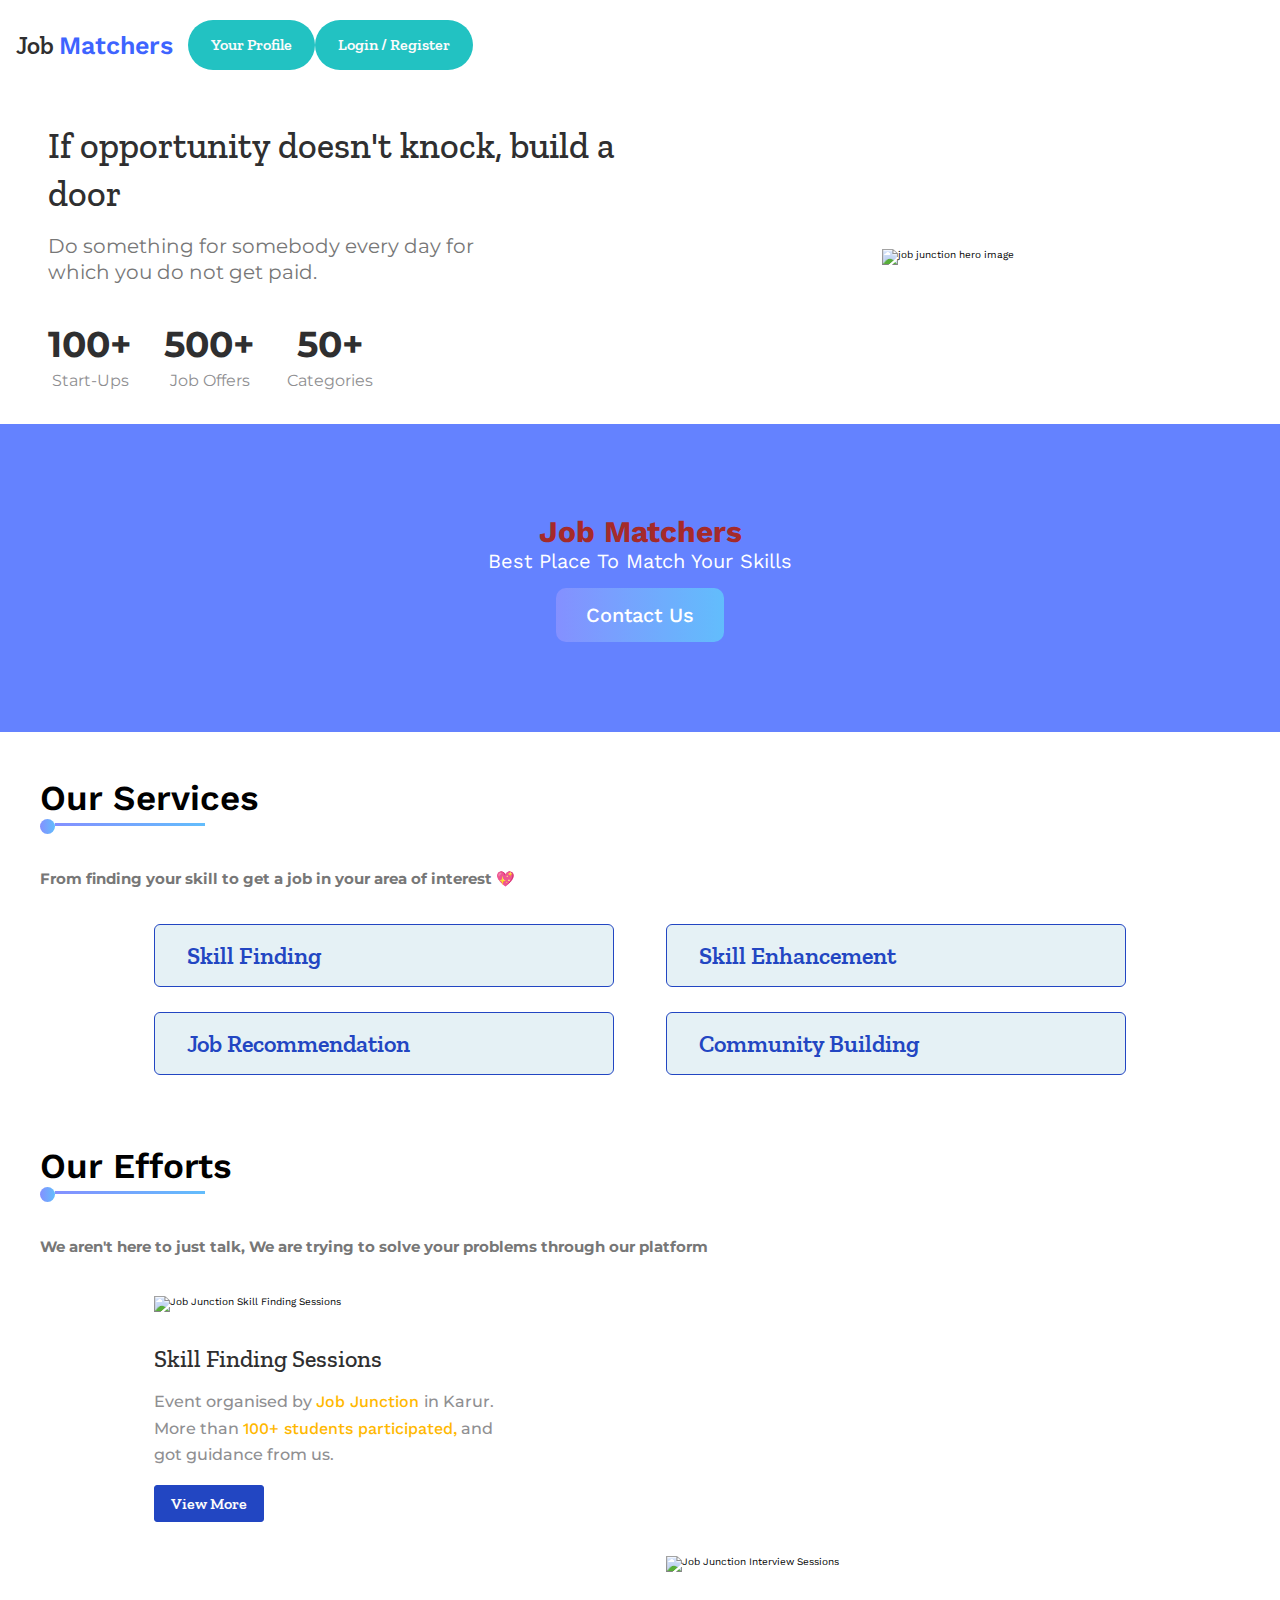
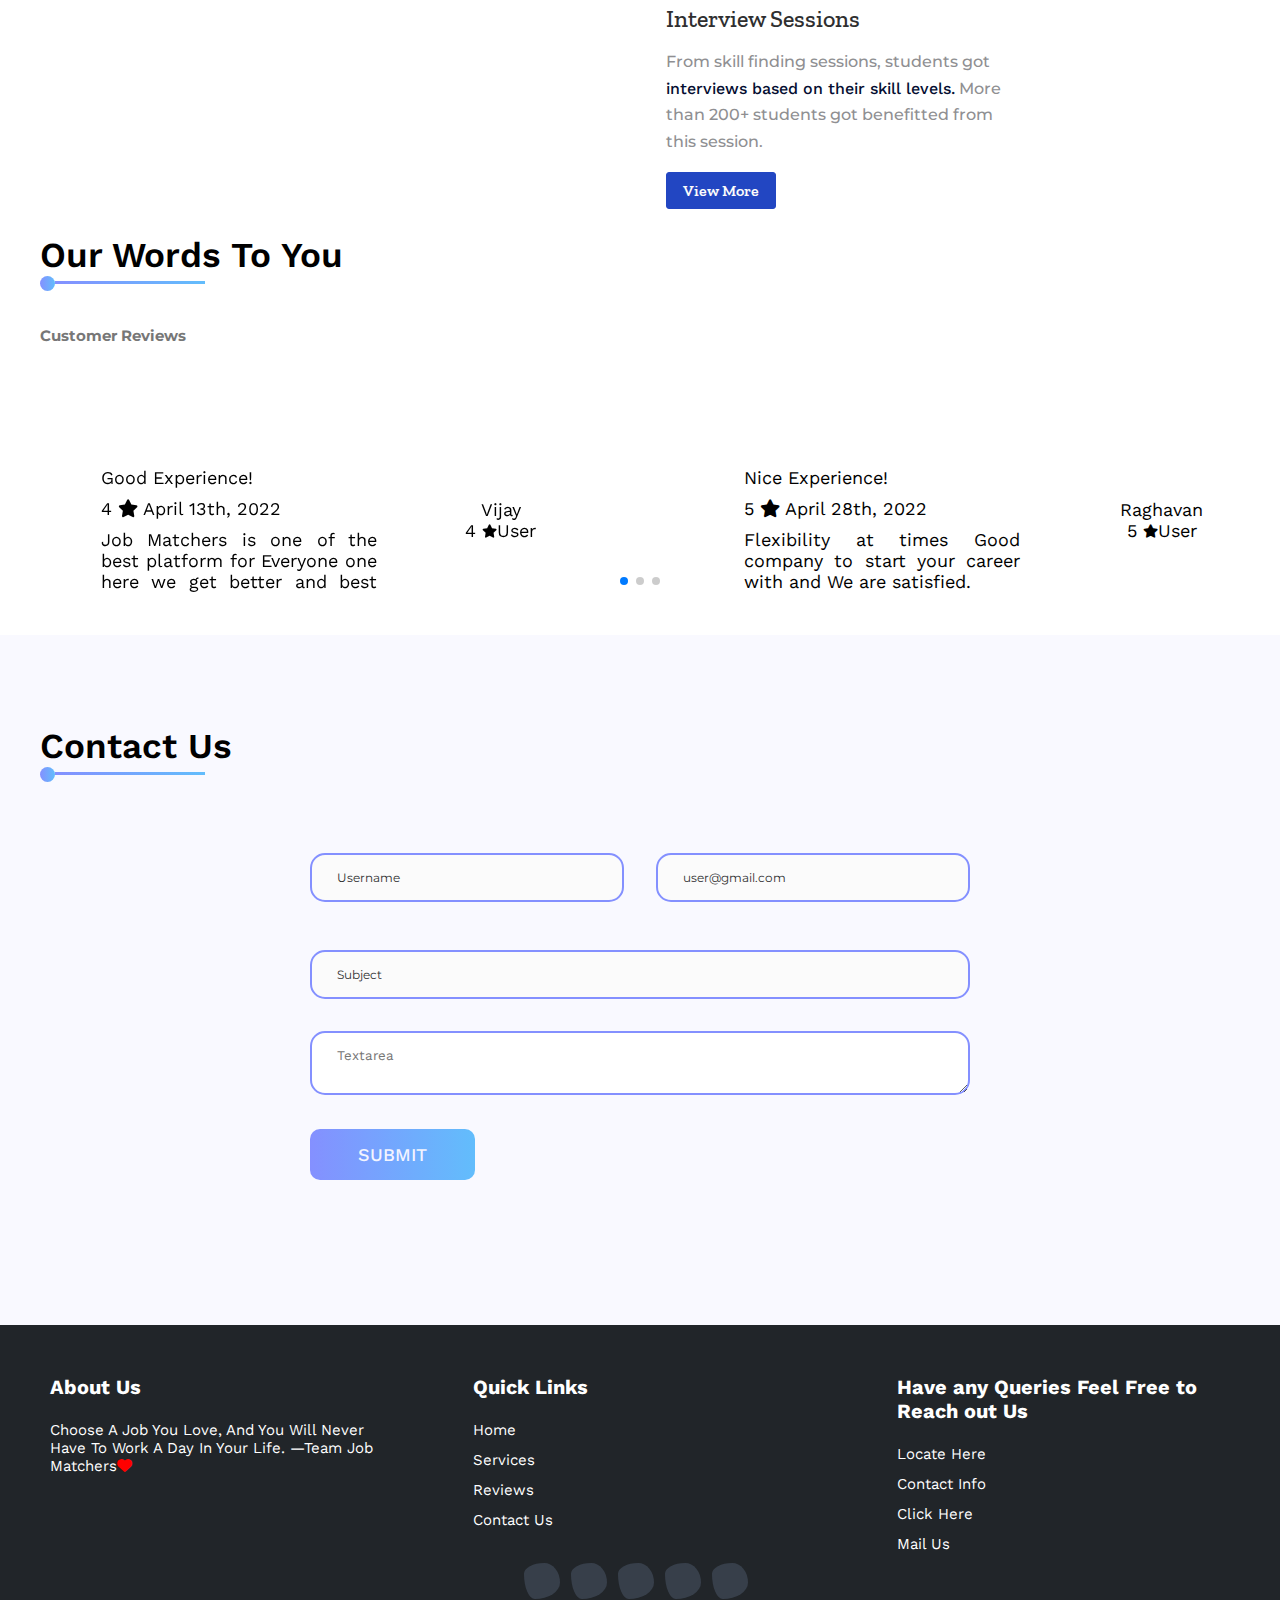
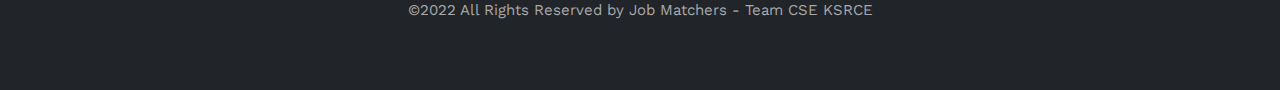
==== index.html @ 03aa7228 "Add files via upload" ====
<!DOCTYPE html>
<html lang="en">

<head>
    <meta charset="UTF-8">
    <meta http-equiv="X-UA-Compatible" content="IE=edge">
    <meta name="viewport" content="width=device-width, initial-scale=1.0">
    <title>Job Matchers</title>
    <link rel="icon" type="image/gif/png" href="images/job_junction-logo-head.png">

    <meta charset="UTF-8">
    <meta http-equiv="X-UA-Compatible" content="IE=edge">
    <meta name="viewport" content="width=device-width, initial-scale=1.0">
    <meta name="description" content="Job Finder Application - Job Matchers">
    <meta name="author" content="KIRAN, JAYASURIYA, JAGADEESHWARAN, DIVIYA DHARSHINI">
    <link rel="stylesheet" href="https://cdnjs.cloudflare.com/ajax/libs/font-awesome/6.2.0/css/all.min.css" />

    <link rel="stylesheet" href="https://cdn.jsdelivr.net/npm/swiper/swiper-bundle.min.css" />

    <link rel="stylesheet" href="indexstyles.css">
    <script src="index.js" defer></script>


    <script>
        window.watsonAssistantChatOptions = {
            integrationID: "c9539449-0fd4-4aca-8b8b-3a6c109a71fa", // The ID of this integration.
            region: "jp-tok", // The region your integration is hosted in.
            serviceInstanceID: "39284af4-f9b4-4159-be01-8ca534e21855", // The ID of your service instance.
            onLoad: function (instance) { instance.render(); }
        };
        setTimeout(function () {
            const t = document.createElement('script');
            t.src = "https://web-chat.global.assistant.watson.appdomain.cloud/versions/" + (window.watsonAssistantChatOptions.clientVersion || 'latest') + "/WatsonAssistantChatEntry.js";
            document.head.appendChild(t);
        });
    </script>


</head>

<body id="body">


    <div class="menu_icon" id="menu">
        <div class="first_div"></div>
        <div class="second_div"></div>
        <div class="third_div"></div>
    </div>

    <header>
        <!-- <div  class="brand_box">
            <img src="../static/images/job_junction-main.png" alt="Job Junction Logo" />
        </div> -->
        <nav>
            <ul class="nav_links" id="nav_links">
                <li class="nav_link" id="mainLogo"><a href="jobs.html">Job <span id="logo"> Matchers
                        </span></a></li>
                <div class="registrationDiv">
                    <li class="nav_link special_link" id="special_link"><a href="profile.html"
                            id="contact_link">Your Profile</a></li>
                    <li class="nav_link special_link" id="special_link"><a href="register.html"
                            id="contact_link">Login / Register</a></li>

                </div>
            </ul>
        </nav>
    </header>


    <div class="hero">
        <div class="_hero hero_left">
            <div>
                <p class="hero_left-heading">If opportunity doesn't knock, build a door</p>
                <p class="hero_left-content">Do something for somebody every day for which you do not get paid.</p>
                <div class="hero_left-statistics">
                    <div class="hero_left-stat">
                        <p class="hero_left-statnum">100+</p>
                        <p class="hero_left-statlabel">Start-Ups</p>
                    </div>
                    <div class="hero_left-stat">
                        <p class="hero_left-statnum">500+</p>
                        <p class="hero_left-statlabel">Job Offers</p>
                    </div>
                    <div class="hero_left-stat">
                        <p class="hero_left-statnum">50+</p>
                        <p class="hero_left-statlabel">Categories</p>
                    </div>
                </div>
            </div>
        </div>
        <div class="_hero hero_right">
            <img src="../static/images/Main_Image.webp" alt="job junction hero image">
        </div>
    </div>

    <!-- Parallex Effect -->
    <section class="section parallex">
        <div class="overlay-parallex"></div>
        <div class="container">
            <h3><span>Job Matchers</span></h3>
            <p>Best Place to Match your Skills</p>
            <button class="btn"><a href="#contactBox">Contact Us</a></button>
        </div>
    </section>

    <div class="ourservices" id="services">
        <div class="header">
            <div class="container">
                <h3 class="common-heading">Our Services</h3>
                <p class="description">From finding your skill to get a job in your area of interest 💖</p>

            </div>
        </div>
        <div class="body">
            <div class="content">
                <div class="content_service">
                    <p>Skill Finding</p>
                </div>

                <div class="content_service">
                    <p>Skill Enhancement</p>
                </div>

                <div class="content_service">
                    <p>Job Recommendation</p>
                </div>

                <div class="content_service">
                    <p>Community Building</p>
                </div>
            </div>
        </div>
    </div>


    <div class="ourworks">
        <div class="header">
            <div class="container">
                <h3 class="common-heading">Our Efforts</h3>
                <p class="description">We aren't here to just talk, We are trying to solve your problems through our
                    platform</p>
            </div>
        </div>

        <div class="body">
            <div class="content">
                <div class="content_project">
                    <img src="../static/images/job.jpg"
                        alt="Job Junction Skill Finding Sessions">
                    <h5>Skill Finding Sessions</h5>
                    <p>Event organised by <span style="color: #FFB800;">Job Junction </span> in Karur. More than <span
                            style="color: #FFB800;"> 100+ students participated,</span> and got guidance from us.</p>
                    <button>View More</button>
                </div>
                <div class="content_project">
                    <img src="../static/images/job1.jpg"
                        alt="Job Junction Interview Sessions">
                    <h5>Interview Sessions</h5>
                    <p>From skill finding sessions, students got <span style="color: #040d31;">interviews based on their
                            skill levels.</span> More than 200+ students got benefitted from this session.</p>
                    <button>View More</button>
                </div>
            </div>
        </div>
    </div>

    <div class="header">
        <div class="container">
            <h3 class="common-heading">Our Words to you</h3>
            <p class="description">Customer Reviews</p>
        </div>
    </div>
<!-- Swiper -->

<div class="swiper mySwiper Swipercontainer" id="reviews">
    <div class="swiper-wrapper">
      <div class="swiper-slide">
        <div class="userReview">
          <p class="review"> Good Experience! </p>
          <p class="reviewStar"> 4 <i class="fa-solid fa-star"></i> April 13th, 2022 </p>
          <p>Job Matchers is one of the best platform for
            Everyone one here we get better and best opportunity.</p>
        </div>
        <div class="user-info aboutGrid aboutGrid-two-columns">
          <div class="user-profile">
           
          </div>
          <div class="aboutUser">
            <p>Vijay</p>
            <div class="ratings"> <span class="rating">4 <i class="fa-solid fa-star fa-xs"></i>User</span>
            </div>
          </div>
        </div>
      </div>
      <div class="swiper-slide">
        <div class="userReview">
          <p class="review"> Nice Experience! </p>
          <p class="reviewStar"> 5 <i class="fa-solid fa-star"></i> April 28th, 2022 </p>
          <p> Flexibility at times
            Good company to start your career with and We are satisfied.
          </p>
        </div>
        <div class="user-info aboutGrid aboutGrid-two-columns">
          <div class="user-profile">
            
          </div>
          <div class="aboutUser">
            <p>Raghavan</p>
            <div class="ratings"> <span class="rating">5 <i class="fa-solid fa-star fa-xs"></i>User</span>
            </div>
          </div>
        </div>
      </div>
      <div class="swiper-slide">
        <div class="userReview">
          <p class="review"> Excellent ! </p>
          <p class="reviewStar"> 5 <i class="fa-solid fa-star"></i> June 10th, 2022 </p>
          <p>I obedient of your concoding establishment of our encouraging
            possibilities of our kinds information.</p>
        </div>
        <div class="user-info aboutGrid aboutGrid-two-columns">
          <div class="user-profile">
           
          </div>
          <div class="aboutUser">
            <p>Rohini</p>
            <div class="ratings"> <span class="rating">5 <i class="fa-solid fa-star fa-xs"></i>User</span>
            </div>
          </div>
        </div>
      </div>
      <div class="swiper-slide">
        <div class="userReview">
          <p class="review"> Good Experience! </p>
          <p class="reviewStar"> 3 <i class="fa-solid fa-star"></i> June 22th, 2022 </p>
          <p> It ensures a proper work life balance and provides a really good employee friendly based on your skill</p>
        </div>
        <div class="user-info aboutGrid aboutGrid-two-columns">
          <div class="user-profile">
           
          </div>
          <div class="aboutUser">
            <p>Vijay Kumar</p>
            <div class="ratings"> <span class="rating">3 <i class="fa-solid fa-star fa-xs"></i>User</span>
            </div>
          </div>
        </div>
      </div>
    </div>
    <div class="swiper-pagination"></div>
  </div>


    <!-- CONTACT US SECTION -->

    <section class="section contact-section" id="contactBox">
        <div class="container">
            <h3 class="common-heading">Contact Us</h3>
        </div>

        <form action="https://formspree.io/f/xeqnpnke" method="POST">
            <div class="grid grid-two-column">
                <div class="username">
                    <label for="username"></label>
                    <input type="text" name="username" placeholder="Username" autocomplete="off" required>
                </div>
                <div class="username">
                    <label for="email"></label>
                    <input type="email" name="email" placeholder="user@gmail.com" autocomplete="off" required>
                </div>
            </div>

            <div class="">
                <label for="subject"></label>
                <input type="text" name="subject" placeholder="Subject" required>
            </div>

            <div class="">
                <label for="textarea"></label>
                <textarea type="textarea" cols="30" row="10" placeholder="Textarea" required name="message"></textarea>
            </div>

            <button class="btn" type="submit">Submit</button>
        </form>
    </section>


    <!-- FOOTER SECTION -->

    <footer class="footerData">
        <div class=" grid grid-four-column">
            <div class="about">
                <h3>About Us</h3>
                <p>Choose a job you love, and you will never have to work a day in your life. —Team Job Matchers<span><i
                            class="fa fa-heart" style="font-size:1.5rem;color:red"></i> </span>
                </p>
            </div>
            <div class="footer-links">
                <h3>Quick Links</h3>
                <ul>
                    <li>
                        <span>
                            <ion-icon name="arrow-forward-outline"></ion-icon>
                        </span>
                        <a href="index.html">Home</a>
                    </li>
                    <li>
                        <span>
                            <ion-icon name="arrow-forward-outline"></ion-icon>
                        </span>
                        <a href="#services">Services</a>
                    </li>
                    <li>
                        <span>
                            <ion-icon name="arrow-forward-outline"></ion-icon>
                        </span>
                        <a href="#reviews">Reviews</a>
                    </li>

                    <li>
                        <span>
                            <ion-icon name="arrow-forward-outline"></ion-icon>
                        </span>
                        <a href="#contactBox">Contact Us</a>
                    </li>

                </ul>
            </div>

            <div class="footer-help">
                <h3>Have any Queries Feel Free to Reach out Us</h3>
                <ul>
                    <li>
                        <span>
                            <ion-icon name="location-outline"></ion-icon>
                        </span>
                        <a href="#">Locate Here</a>
                    </li>
                    <li>
                        <span>
                            <ion-icon name="location-outline"></ion-icon>
                        </span>
                        <a href="contact.html" target="_blank">Contact Info</a>
                    </li>
                    <li>
                        <span>
                            <ion-icon name="call-outline"></ion-icon>
                        </span>
                        <a href="tel:+919486337716">Click Here</a>
                    </li>
                    <li>
                        <span>
                            <ion-icon name="mail-outline"></ion-icon>
                        </span>
                        <a href="mailto:cecskiran23@gmail.com">Mail Us</a>
                    </li>
                </ul>
            </div>
        </div>

        <section class="container">
            <div class="f-social-links">
                <a href="https://www.instagram.com/im_real_fcg/" target="_blank">
                    <span>
                        <ion-icon name="logo-instagram" class="icon"></ion-icon>
                    </span>
                </a>
                <a href="https://www.facebook.com/people/Kiran-Patil/100013552217592/" target="_blank">
                    <span>
                        <ion-icon name="logo-facebook" class="icon"></ion-icon>
                    </span>
                </a>
                <a href="https://wa.me/919486337716">
                    <span>
                        <ion-icon name="logo-whatsapp" class="icon"></ion-icon>
                    </span>
                </a>
                <a href="https://github.com/KIRAN2023?tab=repositories" target="_blank">
                    <span>
                        <ion-icon name="logo-github" class="icon"></ion-icon>
                    </span>
                </a>
                <a href="https://www.linkedin.com/in/kiran-n-0a903b224" target="_blank">
                    <span>
                        <ion-icon name="logo-linkedin" class="icon"></ion-icon>
                    </span>
                </a>
                <p style="color:darkgray" id="copyright">&copy;2022 All Rights Reserved by Job Matchers - Team CSE KSRCE
                </p><br>

            </div>
        </section>
    </footer>


    <!-- Script Section -->

    <script type="module" src="https://unpkg.com/ionicons@5.5.2/dist/ionicons/ionicons.esm.js"></script>
    <script nomodule src="https://unpkg.com/ionicons@5.5.2/dist/ionicons/ionicons.js"></script>
    
  <!-- Swiper JS -->
  <script src="https://cdn.jsdelivr.net/npm/swiper/swiper-bundle.min.js"></script>


  <script>
    var swiper = new Swiper(".mySwiper", {
      slidesPerView: 2,
      spaceBetween: 30,
      autoplay: {
        delay: 2500,
      },
      pagination: {
        el: ".swiper-pagination",
        clickable: true,
      },
    });

  </script>
</body>
---- indexstyles.css ----
@import url('https://fonts.googleapis.com/css2?family=Zilla+Slab:ital,wght@0,300;0,400;0,500;0,600;0,700;1,300;1,400;1,500;1,600;1,700&display=swap');
@import url('https://fonts.googleapis.com/css2?family=Montserrat:ital,wght@0,400;0,500;0,600;0,700;0,800;0,900;1,400;1,500;1,600;1,700;1,800;1,900&display=swap');

@import url("https://fonts.googleapis.com/css2?family=Poppins:wght@500;600;700;800&family=Work+Sans:wght@400;500&display=swap");

* {
    margin: 0;
    padding: 0;
    box-sizing: border-box;
    font-family: "Work Sans", sans-serif;
    scroll-behavior: smooth;
    max-width: 100%;
}

body {
    overflow-x: hidden;
    font-family: 'Zilla Slab', serif;
    list-style-type: none;
}

.userTitleData{
    display: none;
}

:root {
    --heading: rgb(0 10 45);
    --para: #777;
    --para-tint: #e4e4e4;
    --white: #fff;
    --black: #212529;
    --helper: #8490ff;
    --overlay: #3e64ff;
    --helper-tint: #f3f4ff;
    --bg: rgb(249 249 255);
    --icons-bg: rgba(144, 172, 209, 0.2);
    --gradient: linear-gradient(0deg, rgb(132 144 255) 0%, rgb(98 189 252) 100%);
    --gradientSupport: -webkit-linear-gradient(0deg,
            rgb(132 144 255) 0%,
            rgb(98 189 252) 100%);
    --shadow: 0px 0px 20px 0px rgb(132 144 255 / 20%);
    --shadowSupport: 0px 20px 20px 0px rgb(132 144 255 / 30%);
}

html {
    font-size: 62.5%;
}


.modal {
    text-align: center;
}

.modal_bottom {

    padding: 24px;
    display: inline-block;
    border-radius: 5px;
}

.modal_bottom p {
    font-family: 'Zilla Slab';
    font-style: normal;
    font-weight: 400;
    font-size: 20px;
    line-height: 38px;
    display: flex;
    align-items: center;
    color: #F8F8F8;
}

.modal_send {
    background: #FBFBFB;
    border-radius: 3px;
    margin-top: 12px;
    border: none;
    padding: 16px 8px;
    outline: none;
    margin-right: 16px;
    font-family: 'Montserrat';
    font-style: normal;
    font-weight: 700;
    font-size: 12px;
    line-height: 128.69%;
    text-align: center;
    color: #2246C2;
}



/*Top - Header*/
header {
    width: 100%;
    padding: 20px 16px;
    display: flex;
    justify-content: space-between;
    align-items: center;
}

/*HeaderContainer*/
.brand_box {
    display: flex;
    font-size: 20px;
    width: 30%;
}

/*Header-brandbox-Logo*/
.brand_box img {
    width: 55%;
}

#logo {
    color: var(--overlay);
    font-size: 2.5rem;
}

#mainLogo a {
    font-size: 2.5rem;

}

/*header-navbar-container*/
nav ul {
    list-style: none;
}

.nav_links {
    display: flex;
    align-items: center;
}

.nav_link a {
    color: var(--helper);
}

/*header-navbar-link-anchor*/
.nav_links .nav_link a {
    margin-right: 15px;
    text-decoration: none;
    font-family: 'Zilla Slab';
    font-style: normal;
    font-weight: 600;
    font-size: 16px;
    line-height: 34px;
    color: #2F2F30;
}


/*header-navbar-link-container*/
.nav_links .special_link {
    background: #22c2c2;
    border-radius: 32px;
    padding: 8px;
    text-align: center;
}

.registrationDiv {
    display: flex;
    justify-content: center;
    place-items: center;
}

/*header-navbar-link-anchor-SPECIAL*/
.nav_links .special_link a {
    color: #FBFBFB;
    margin-left: 15px;
}

/*hamburger icon container*/
.menu_icon {
    display: none;
    position: absolute;
    cursor: pointer;
    top: 5%;
    right: 26px;
    z-index: 20;
}

/*hamburger-container-divs*/
.menu_icon div {
    display: block;
    width: 26px;
    height: 4px;
    margin-bottom: 4px;
    background-color: #9d9bbe;
    border-radius: 10px;
}

/*topsection container*/
.hero {
    display: flex;
    flex-direction: row;
    align-items: center;
    padding: 32px;
    position: relative;
}

/*topsection container - divs*/
._hero {
    width: 50%;
}

/*topsection container - left heading*/
.hero_left-heading {
    font-family: 'Zilla Slab';
    font-weight: 500;
    font-size: 36px;
    line-height: 48px;
    color: #2F2F30;
}

/*topsection container - right image*/
.hero_right img {
    width: 80%;
    height: 80%;
}

/*topsection highlight(color change)*/
.special_primary {
    font-family: 'Zilla Slab';
    font-style: normal;
    font-weight: 600;
    font-size: 40px;
    color: #2246C2;
}

/*topsection highlight(font style change)*/
.special_secondary {
    font-family: 'Zilla Slab';
    font-style: italic;
    font-weight: 400;
    font-size: 36px;
    color: #2F2F30;
}

/*topsection left container*/
.hero_left {
    margin-left: 16px;
}

/*top section left - content*/
.hero_left-content {
    margin-top: 16px;
    width: 75%;
    font-family: 'Montserrat';
    font-style: normal;
    font-weight: 400;
    font-size: 20px;
    line-height: 128.69%;
    color: var(--para);
}

/*top section left - statistics container*/
.hero_left-statistics {
    margin-top: 32px;
    display: flex;
}

/*top section left - statistic container*/
.hero_left-stat {
    margin-right: 32px;
    text-align: center;
}

/*top section left - statistic number*/
.hero_left-statnum {
    font-family: 'Montserrat';
    font-style: normal;
    font-weight: 700;
    font-size: 36px;
    line-height: 54px;
    color: #2F2F30;
}

/*top section left - statistic label*/
.hero_left-statlabel {
    font-family: 'Montserrat';
    font-weight: 400;
    font-size: 16px;
    line-height: 128.69%;
    text-align: center;
    color: #8F8F92;
}

/*top section-right container*/
.hero_right {
    text-align: center;
}

/*lead-form container*/
.header_bottom {
    background-color: #2246C2;
    padding: 24px;
    padding-left: 48px;
}

/*lead-form container content*/
.header_bottom p {
    font-family: 'Zilla Slab';
    font-style: normal;
    font-weight: 400;
    font-size: 20px;
    line-height: 38px;
    display: flex;
    align-items: center;
    color: #F8F8F8;
}

/*form tag*/
form {
    padding-bottom: 12px;
}

/*input tag*/
input {
    margin-top: 16px;
    width: 30%;
    background: #FBFBFB;
    border: none;
    border-radius: 3px;
    padding: 16px;
    outline: none;
    margin-right: 16px;
}

/*target button*/
.button_send {
    width: 12%;
    margin-top: 16px;
    background: #FBFBFB;
    border-radius: 3px;
    border: none;
    padding: 16px 8px;
    outline: none;
    margin-right: 16px;
    font-family: 'Montserrat';
    font-style: normal;
    font-weight: 700;
    font-size: 12px;
    line-height: 128.69%;
    text-align: center;
    color: #2246C2;
}

/*input placeholder*/
input::placeholder {
    font-family: 'Montserrat';
    font-style: normal;
    font-weight: 400;
    font-size: 12px;
    text-align: left;
    color: #2F2F30;
}

/*target button icon*/
.icon {
    margin-right: 8px;
}

/*section containers*/
.ourservices,
.ourworks {
    margin-top: 44px;
}

/*section containers - head*/
.ourservices .header .head,
.ourworks .header .head,
.happycustomers .header .head,
.ourtechnologies .header .head,
.footer .header .head {
    font-family: 'Zilla Slab';
    font-style: normal;
    font-weight: 500;
    font-size: 28px;
    line-height: 58px;
    color: #2F2F30;
    text-align: center;
}

/*section containers - description*/
 .description {
    font-family: 'Montserrat';
    font-weight: 700;
    font-size: 1.5rem;
    color: var(--para);
}

/*our services - body container*/
.ourservices .body {
    display: flex;
    justify-content: center;
    margin-top: 36px;
}

/*our sevices - body - content container*/
.ourservices .body .content {
    display: flex;
    flex-wrap: wrap;
    width: 80%;
}

/*our sevices - body - content*/
.content_service {
    display: flex;
    align-items: center;
    background: #E5F1F5;
    border: 1px solid #2246C2;
    border-radius: 6px;
    padding: 16px 32px;
    width: 45%;
    margin-right: 2.5%;
    margin-left: 2.5%;
    margin-bottom: 2.5%;
}


/* Parallex Effect  */
.parallex {
    margin-bottom: 4.5rem;
    position: relative;
    text-align: center;
    color: var(--white);
    z-index: 1;
    font-size: 2rem;
}

.parallex .container span {
    color:brown;
    font-size: 3rem;
    font-weight: 700;
}

.parallex .container p,
.parallex .container a {
    font-size: 2rem;
    color: var(--white);
    text-transform: capitalize;
}

.parallex .container button {
    margin-top: 1.5rem;
}

.overlay-parallex {
    position: absolute;
    width: 100%;
    height: 100%;
    top: 0;
    left: 0;
    background: var(--overlay);
    opacity: 0.8;
    z-index: -1;
}


/*our sevices - body - content - text*/
.content_service p {
    font-family: 'Zilla Slab';
    font-style: normal;
    font-weight: 600;
    font-size: 24px;
    color: #2246C2;
}

/*our works section container*/
.ourworks {
    background: #FFFFFF;
}

/*our works - header - head container*/
.ourworks .header .head {
    padding-top: 42px;
}

/*our works - body - content container*/
.ourworks .body .content {
    display: flex;
    flex-wrap: wrap;
    width: 80%;
}

/*our works - body - content container - content*/
.ourworks .body .content_project {
    display: flex;
    flex-direction: column;
    align-items: flex-start;
    width: 35%;
    margin-left: 15%;
    margin-bottom: 2.5%;
    margin-top: 40px;
    position: relative;
    z-index: 2;
}

/*our works - body - content container - content - img*/
.ourworks .body .content_project img {
    width: 100%;
}

/*our works - body - content container - content - title*/
.ourworks .body .content_project h5 {
    font-family: 'Zilla Slab';
    font-style: normal;
    font-weight: 500;
    font-size: 24px;
    color: #2F2F30;
    margin-top: 32px;
}

/*our works - body - content container - content - text*/
.ourworks .body .content_project p {
    font-family: 'Montserrat';
    font-style: normal;
    font-weight: 500;
    font-size: 16px;
    line-height: 167.19%;
    color: #8F8F92;
    margin-top: 16px;
}


/* ---------------------SWIPER SECTION------------------ */

.swiper {
    width: 100%;
    height: 100%;
    margin-bottom: 4rem;
  }

  .swiper-slide {
    text-align: center;
    font-size: 18px;
    background: #fff;

    /* Center slide text vertically */
    display: -webkit-box;
    display: -ms-flexbox;
    display: -webkit-flex;
    display: flex;
    -webkit-box-pack: center;
    -ms-flex-pack: center;
    -webkit-justify-content: center;
    justify-content: center;
    -webkit-box-align: center;
    -ms-flex-align: center;
    -webkit-align-items: center;
    align-items: center;
  }

  .swiper-slide img {
    display: block;
    width: 100%;
    height: 100%;
    object-fit: cover;
  }

/* USER DATA SECTION */

.aboutGrid {
    display: grid;
    gap: 0.5rem;
    flex-direction: row;

}

.aboutGrid-two-columns {
    grid-template-columns: repeat(2, 1fr);
}

.Swipercontainer {
    padding-top: 10rem;
}

.swiper h2 {
    margin: 1.5rem 3rem 2rem 3rem;
}

.userReview {
    padding: 1.2rem;
    background: var(--white);
    box-shadow: var(--box-shadow);
    border: 2px solid var(--grey);
    width: 30rem;
    height: 15rem;
    position: relative;
}

.userReview .review {
    text-align: left;
    margin: 1rem 0;
}

.userReview p {
    text-align: justify;
    margin-bottom: 1rem;
}

.userReview .reviewStar {
    text-align: left;
    margin: 1rem 0;
}

.user-profile img {
    width: 100px;
    height: 100px;
}

.aboutUser {
    margin: auto;
}

/*our works - body - content container - content - view more button*/
.ourworks .body .content_project button {
    background: #2246C2;
    border: 1px solid #2246C2;
    border-radius: 3px;
    padding: 8px 16px;
    font-family: 'Zilla Slab';
    font-style: normal;
    font-weight: 600;
    font-size: 16px;
    color: #FBFBFB;
    text-align: center;
    margin-top: 16px;
}

/*our works - body - content container - top space*/
.ourworks .body .content_project:nth-child(even) {
    margin-top: 300px;
}

/*our works - bottom container*/
.ourworks .bottom {
    background-color: #2246C2;
    text-align: center;
    padding: 32px;
    margin-top: 52px;
    position: relative;
}

/*our works - bottom - title*/
.ourworks .bottom p {
    font-family: 'Zilla Slab';
    font-style: normal;
    font-weight: 500;
    font-size: 24px;
    line-height: 32px;
    color: #F8F8F8;
    margin-bottom: 16px;
}

/*our works - bottom - link*/
.ourworks .bottom a {
    text-decoration: none;
    font-family: 'Montserrat';
    font-style: normal;
    font-weight: 500;
    font-size: 16px;
    line-height: 167.19%;
    color: #FBFBFB;
    text-align: center;
}

/*our works - bottom - link icon*/
.ourworks .bottom a span {
    font-family: 'Montserrat';
    font-style: normal;
    font-weight: 700;
    font-size: 16px;
    text-align: center;
    color: #FBFBFB;
    display: inline-block;
    margin-left: 16px;
}

/*our works - bottom - image*/
.decimg {
    position: absolute;
    width: 4%;
}

/*our works - bottom - image UIUX*/
.decimg1 {
    top: 23%;
    left: 16%;
}

/*our works - bottom - image APP DEVELOPMENT*/
.decimg2 {
    bottom: 7%;
    left: 5%;
}

/*our works - bottom - image END-TO-END SOLUTIONS*/
.decimg3 {
    top: 21%;
    right: 10%;
}

/*our works - bottom - image WEB DEVELOPMENT*/
.decimg4 {
    right: 25%;
    bottom: 5%;
}

/*feedback section container*/
.happycustomers {
    margin-top: 42px;
    padding-bottom: 42px;
}

/*feedback section - body container*/
.happycustomers .body {
    display: flex;
    justify-content: center;
}

/*feedback section - body - content container*/
.happycustomers .body .content {
    display: flex;
    width: 80%;
    align-items: center;
}

/*feedback section - body - content - feedback container*/
.happycustomers .body .content .content_feedbacks {
    position: relative;
}

/*feedback section - body - content - feedback container - feedback - text*/
.happycustomers .body .content .content_feedbacks .feedback p {
    font-family: 'Montserrat';
    font-style: normal;
    font-weight: 600;
    font-size: 16px;
    line-height: 167.2%;
    color: #8F8F92;
    margin-bottom: 16px;
}

/*feedback section - body - content - feedback container - feedback - feedback author*/
.happycustomers .body .content .content_feedbacks .feedback h4 {
    font-family: 'Zilla Slab';
    font-style: normal;
    font-weight: 600;
    font-size: 16px;
    line-height: 29px;
    color: #2246C2;
    margin-bottom: 24px;
}

/*feedback section - body - content - feedback container - feedback - quote svg*/
.quote {
    position: absolute;
    top: -13%;
    left: -6%;
    width: 10%;
}

/*footer container*/
.footer {
    margin-top: 52px;
}

/*footer - body - content container*/
.footer .body .content {
    background-color: #2246C2;
    width: 100%;
}

/*footer - body - content - form*/
.form_footer {
    width: 80%;
    margin: auto;
    padding-top: 32px;
}

/*footer - body - content - form - div*/
.form_footer div {
    display: flex;
    align-items: center;
    width: 80%;
    flex-wrap: wrap;
    justify-content: space-between;
    margin: auto;
}

/*footer - body - content - form - div - input*/
.form_footer div input {
    width: 46%;
    margin-right: 8px;
    margin-bottom: 16px;
}

/*footer - body - content - form - div - input - last child*/
.form_footer div input:last-child {
    width: 100%;
    margin-right: 16px;
}

/*footer bottom*/
.footer .bottom {
    background-color: #2246C2;
}

/*footer - bottom - line*/
.line {
    border: 1px solid rgb(251 251 251 / 14%);
    margin-bottom: 20px;
}

/*footer bottom - head*/
.footer .bottom .head {
    font-family: 'Zilla Slab';
    font-style: normal;
    font-weight: 600;
    font-size: 20px;
    color: #FBFBFB;
    text-align: center;
    margin-bottom: 20px;
}

/*footer bottom - contact info container*/
.footer .bottom .contact_info {
    display: flex;
    justify-content: center;
}

/*footer bottom - contact info - p*/
.footer .bottom .contact_info p {
    font-family: 'Montserrat';
    font-style: normal;
    font-weight: 400;
    font-size: 16px;
    line-height: 128.69%;
    color: #FBFBFB;
    margin-bottom: 40px;
    margin-right: 24px;
}

/*footer bottom - contact info - p - icons*/
.footer .bottom .contact_info p span {
    margin-right: 8px;
}

/*footer bottom - social info container*/
.social_info {
    margin-top: 36px;
    margin-bottom: 64px;
}

/*footer bottom - social info - anchor link*/
.social_info a {
    text-decoration: none;
    font-family: 'Montserrat';
    font-style: normal;
    font-weight: 700;
    font-size: 16px;
    line-height: 128.69%;
    text-align: center;
    letter-spacing: 0.09em;
    color: #FBFBFB;
}

/*footer bottom - footer container*/
.footer .footer_bottom {
    text-align: center;
    font-family: 'Montserrat';
    font-style: normal;
    font-weight: 400;
    font-size: 16px;
    line-height: 128.69%;
    color: rgba(243, 237, 237, 0.62);
    padding-bottom: 20px;
}


/*styles for hamburger icons close and open*/
/* Reusable code */

.form-control{
    height: 4.5rem;
}
.section {
    padding: 9rem 0;
    background: var(--bg);
}

footer h3{
    font-size: 2rem;
}

.container {
    max-width: 140rem;
    margin: 0 4rem;
}
.grid {
    display: grid;
    gap: 9rem;
}

.grid-two-column {
    grid-template-columns: repeat(2, 1fr);
}

.grid-four-column {
    grid-template-columns: repeat(3, 1fr);
}

.grid-three-columns{
    grid-template-columns: repeat(3,1fr);
}

/* job section */

.jobs{
    width: 100%;
    height: 10rem;
    font-size: 1.5rem;
    line-height: 2.5;
}

.company{
    border: 2px solid var(--overlay);
    padding: 2rem;
}

.jobgrid{
    display: grid;
    gap: 2rem;
}

.jobs span{
    width: max-content;
    background-color: var(--overlay);
    color: var(--white);
    padding: 0.4rem;
    border-radius: 5%;
}

li {
    list-style: none;
}

a{
    text-decoration: none;
}

.nav_responsive {
    display: flex;
    position: absolute;
    right: 0%;
    top: 12%;
    width: 100%;
    flex-direction: column;
    z-index: 50;
}

.navbac {
    background-color: #FFFFFF;
    padding: 32px;
}

.bacdrop {
    z-index: 50;
    width: 100vw;
    height: 100vh;
    position: absolute;
    background: rgb(234, 234, 240);
}


/* Footer section */
.btn {
    background: var(--gradientSupport);
    color: var(--helper-tint);
    border: none;
    padding: 1.5rem 3.0rem;
    border-radius: 10px;
    font-size: 1.8rem;
    font-weight: 500;
    text-transform: uppercase;
    cursor: pointer;
    /* -webkit-transition: all 0.3s ease;
    -moz-transition: all 0.3s ease;
    -o-transition: all 0.3s ease; */
}

.btn:hover,
.btn:active {
    box-shadow: var(--shadowSupport);
    transition: all 0.3s ease;
}

.common-heading {
    font-size: 3.5rem;
    font-weight: 600;
    text-transform: capitalize;
    margin-bottom: 5rem;
    position: relative;
}

.common-heading::before {
    content: "";
    position: absolute;
    width: 1.5rem;
    height: 1.5rem;
    background: var(--gradientSupport);
    top: 100%;
    border-radius: 50%;
}

.common-heading::after {
    content: "";
    position: absolute;
    min-width: 15rem;
    top: 110%;
    height: .3rem;
    background: var(--gradientSupport);
    left: 1.5rem;
}
/* Contact Us */
.contact-section form {
    max-width: 70rem;
    margin: 3.5rem auto;
    display: flex;
    flex-direction: column;
    gap: 3.2rem;
    padding:20px;
}

.contact-section .grid {
    gap: 3.2rem;
}

.contact-section input,
.contact-section textarea {
    padding: 1.5rem 2.5rem;
    border: 2px solid var(--helper);
    border-radius: 15px;
    width: 100%;
}

.contact-section button {
    width: 25%;
    text-align: center;
    display:grid;
    place-items:center;
}

/* FOOTER SECTION */

footer{
    background: var(--black);
    padding: 5rem;
    transition: all 0.4s linear;
}
footer #copyright {
font-size: 1.5rem;
}
footer h3{
    color: var(--white);
    margin-bottom: 2.2rem;
}
footer ul{
    display: flex;
    flex-direction: column;
    gap: 1.2rem;
}
.footer-links li,.footer-links a,
.footer-projects li,.footer-projects a,.about p,.footer-help li,.footer-help a{
   color: var(--white);
   font-size: 1.5rem;
   justify-content: center;
   align-items: center;
   text-transform: capitalize;
}

.f-social-links {
    margin: 1rem 0; 
    text-align: center;
}
.f-social-links .icon{
    width: 3rem;
    height: 3rem;
    position: relative;
    display: inline-block;
    color: var(--white);
    padding: 1.8rem;
    background: var(--icons-bg);
    border-radius: 56% 44% 70% 30% / 30% 54% 46% 70%;
    animation: wave 3s linear infinite;
}

footer a:hover,footer a:active{
    color: var(--helper);
    font-weight: 400;
}


@media only screen and (max-width: 1000px) {
    .hero_right img {
        width: 100%;
    }
}

@media only screen and (max-width: 1040px) {
    .content_service img {
        width: 12%;
    }

    .content_service p {
        font-size: 20px;
    }
}

@media only screen and (max-width: 1115px) {
    .controls {
        text-align: center;
        margin-bottom: 20px;
        margin-top: 24px;
    }

    .happycustomers .body .content {
        flex-direction: column;
    }

    .happycustomers .body .content .content_feedbacks .controls img {
        width: 4%;
        margin-right: 16px;
    }

    .quote {
        top: 4%;
        left: -3%;
        width: 4%;
    }

    .happycustomers .body .content .content_feedbacks .feedback {
        margin-top: 20px;
        ;
    }

}

@media only screen and (max-width: 916px) {
    .brand_box img {
        width: 75%;
    }

    .button_send {
        width: 24%;
    }
}

@media only screen and (max-width: 840px) {

    .content_service {
        width: 75%;
        justify-content: center;
    }

    .ourservices .body .content {
        flex-direction: column;
        align-items: center;
    }

    .ourworks .body .content {
        width: 90%;
    }
}

@media only screen and (max-width: 768px) {
    .hero {
        flex-direction: column;
    }

    .hero_left-heading {
        text-align: center;
    }

    .hero_left-content {
        text-align: center;
        width: 100%;
    }

    .hero_left-statistics {
        justify-content: center;
    }


    .hero_right img {
        width: 100%;
    }

    ._hero {
        width: 100%;
    }

    .header_bottom p {
        justify-content: center;
    }

    .hero_right img {
        margin-top: 32px;
    }

    .ourworks .body .content {
        flex-direction: column;
        width: 100%;
        align-items: center;
    }

    .ourworks .body .content_project {
        margin-left: 0;
        width: 62%;
    }

    .ourworks .body .content_project:nth-child(even) {
        margin-top: 40px;
    }

    .button_send {
        width: 16%;
    }
}

@media only screen and (max-width: 724px) {
    .form_footer div {
        flex-direction: column;
    }

    .form_footer div input:last-child {
        width: 80%;
    }

    .form_footer div input {
        width: 80%;
    }

    .button_send {
        width: 25%;
    }

    .menu_icon {
        display: block;
    }

    .nav_link {
        margin-bottom: 8px;
    }

    .nav_links {
        display: none;
    }

    .brand_box img {
        width: 90%;
    }

    #special_link {
        background-color: #F8F8F8;
    }

    .nav_links #special_link a {
        color: #2246c2;
    }
}

@media only screen and (max-width:570px) {
    .brand_box {
        width: 50%;
    }

    .brand_box img {
        width: 100%;
    }
}

@media only screen and (max-width: 500px) {
    .header_bottom form {
        text-align: center;
    }

    .header_bottom form input {
        width: 100%;
    }

    .ourservices .header .description,
    .ourworks .header .description,
    .happycustomers .header .description,
    .ourtechnologies .header .description,
    .footer .header .description {
        margin: 20px;
    }

    .content_service {
        width: 100%;
    }

    .ourservices .bottom .content img {
        width: auto;
    }

    .ourworks .body .content_project {
        width: 80%;
    }

    .form_footer div {
        width: 100%;
    }

    .content_svg img {
        width: 90%;
    }

    .footer .bottom .contact_info {
        align-items: center;
        flex-direction: column;
    }

    .footer .bottom {
        padding: 16px;
    }

    .ourtechnologies .body .content .content_technologies {
        align-items: center;
        flex-direction: column;
    }

    .ourtechnologies .body .content .content_technologies .technology {
        width: auto;
    }
}

@media only screen and (max-width: 375px) {
    .hero {
        padding: 16px;
    }

    .header_bottom {
        margin-top: 32px;
    }

    .hero_right img {
        width: 100%;
    }

    .button_send {
        width: 36%;
    }

    .decimg {
        display: none;
    }

    .ourservices .body .content {
        width: auto;
    }
}

@media only screen and (max-width: 346px) {
    .hero_left-statnum {
        font-size: 28px;
    }

    .content_service {
        width: 90%;
        padding: auto;
    }
}

@media only screen and (max-width: 300px) {

    .ourservices .header .head,
    .ourworks .header .head,
    .happycustomers .header .head,
    .ourtechnologies .header .head,
    .footer .header .head {
        font-size: 24px;
    }
}

@media only screen and (max-width: 280px) {
    .hero_left-stat {
        margin-right: 16px;
    }
}
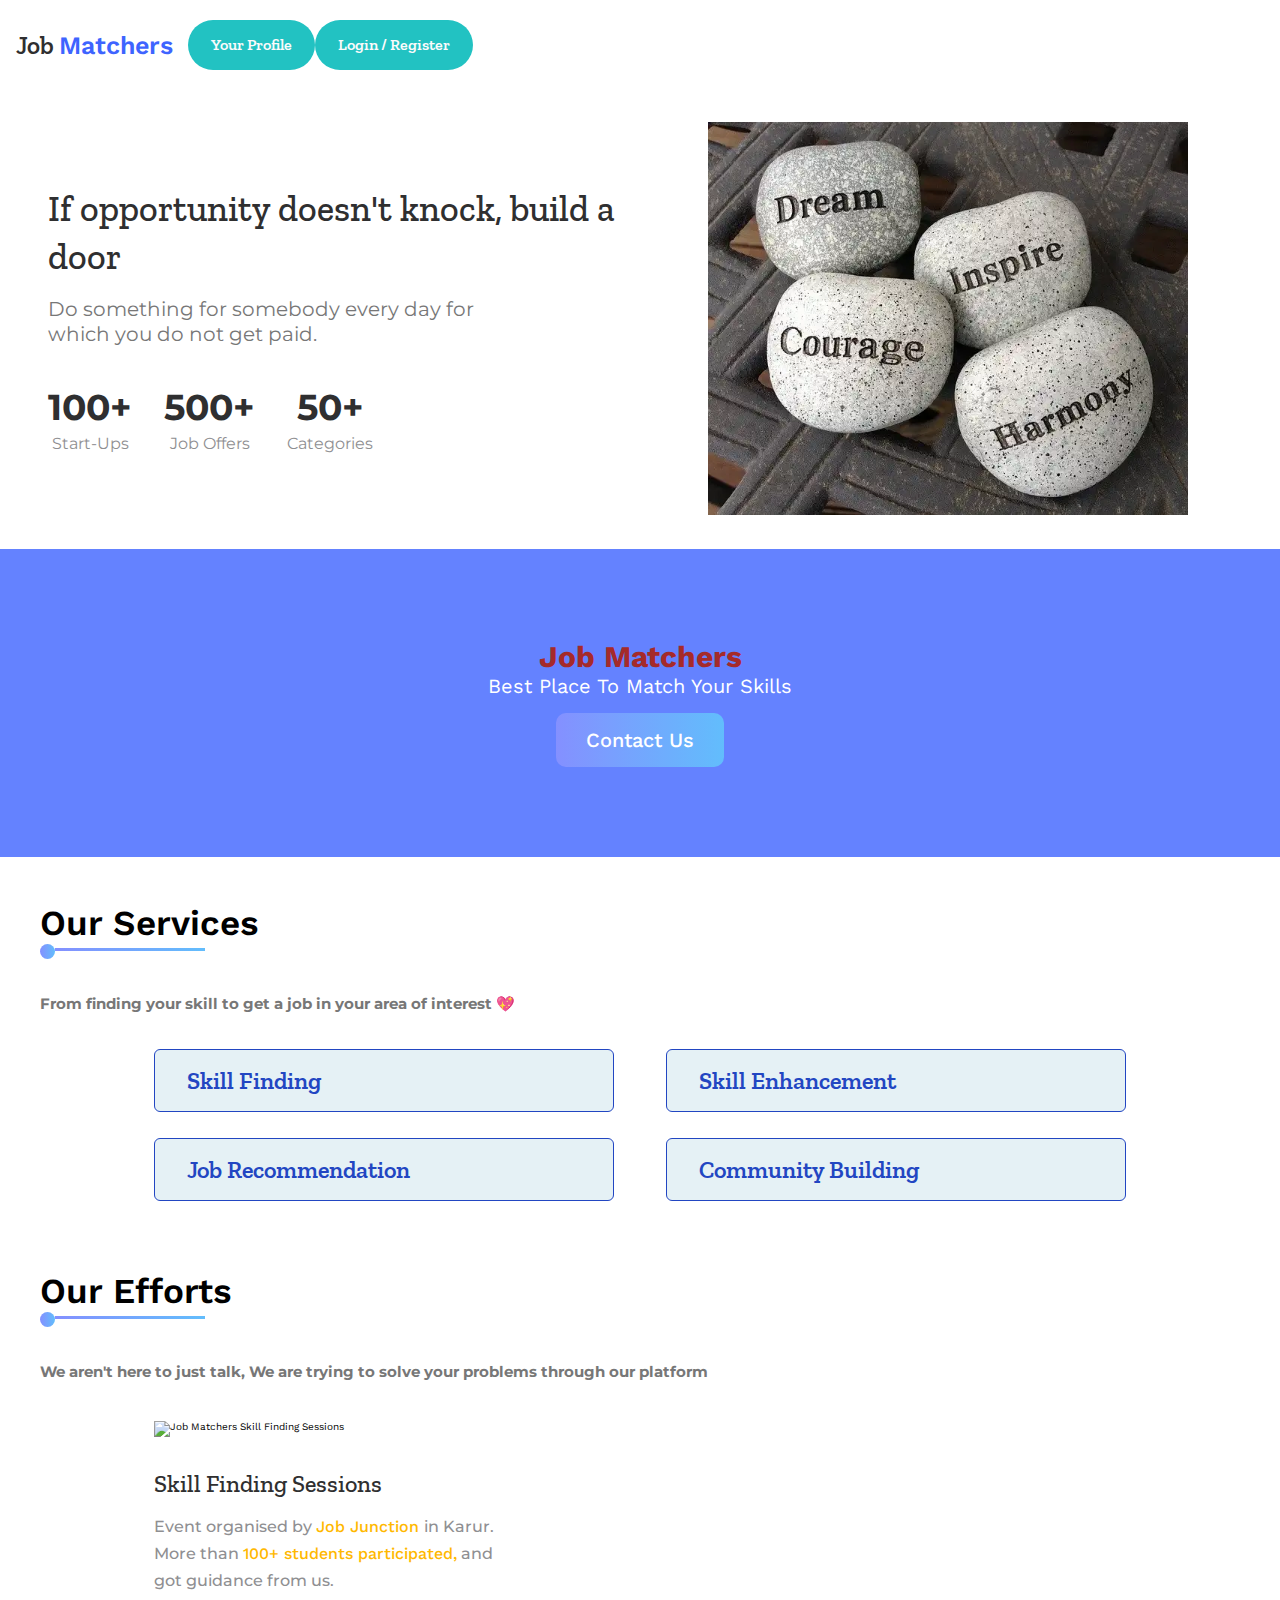
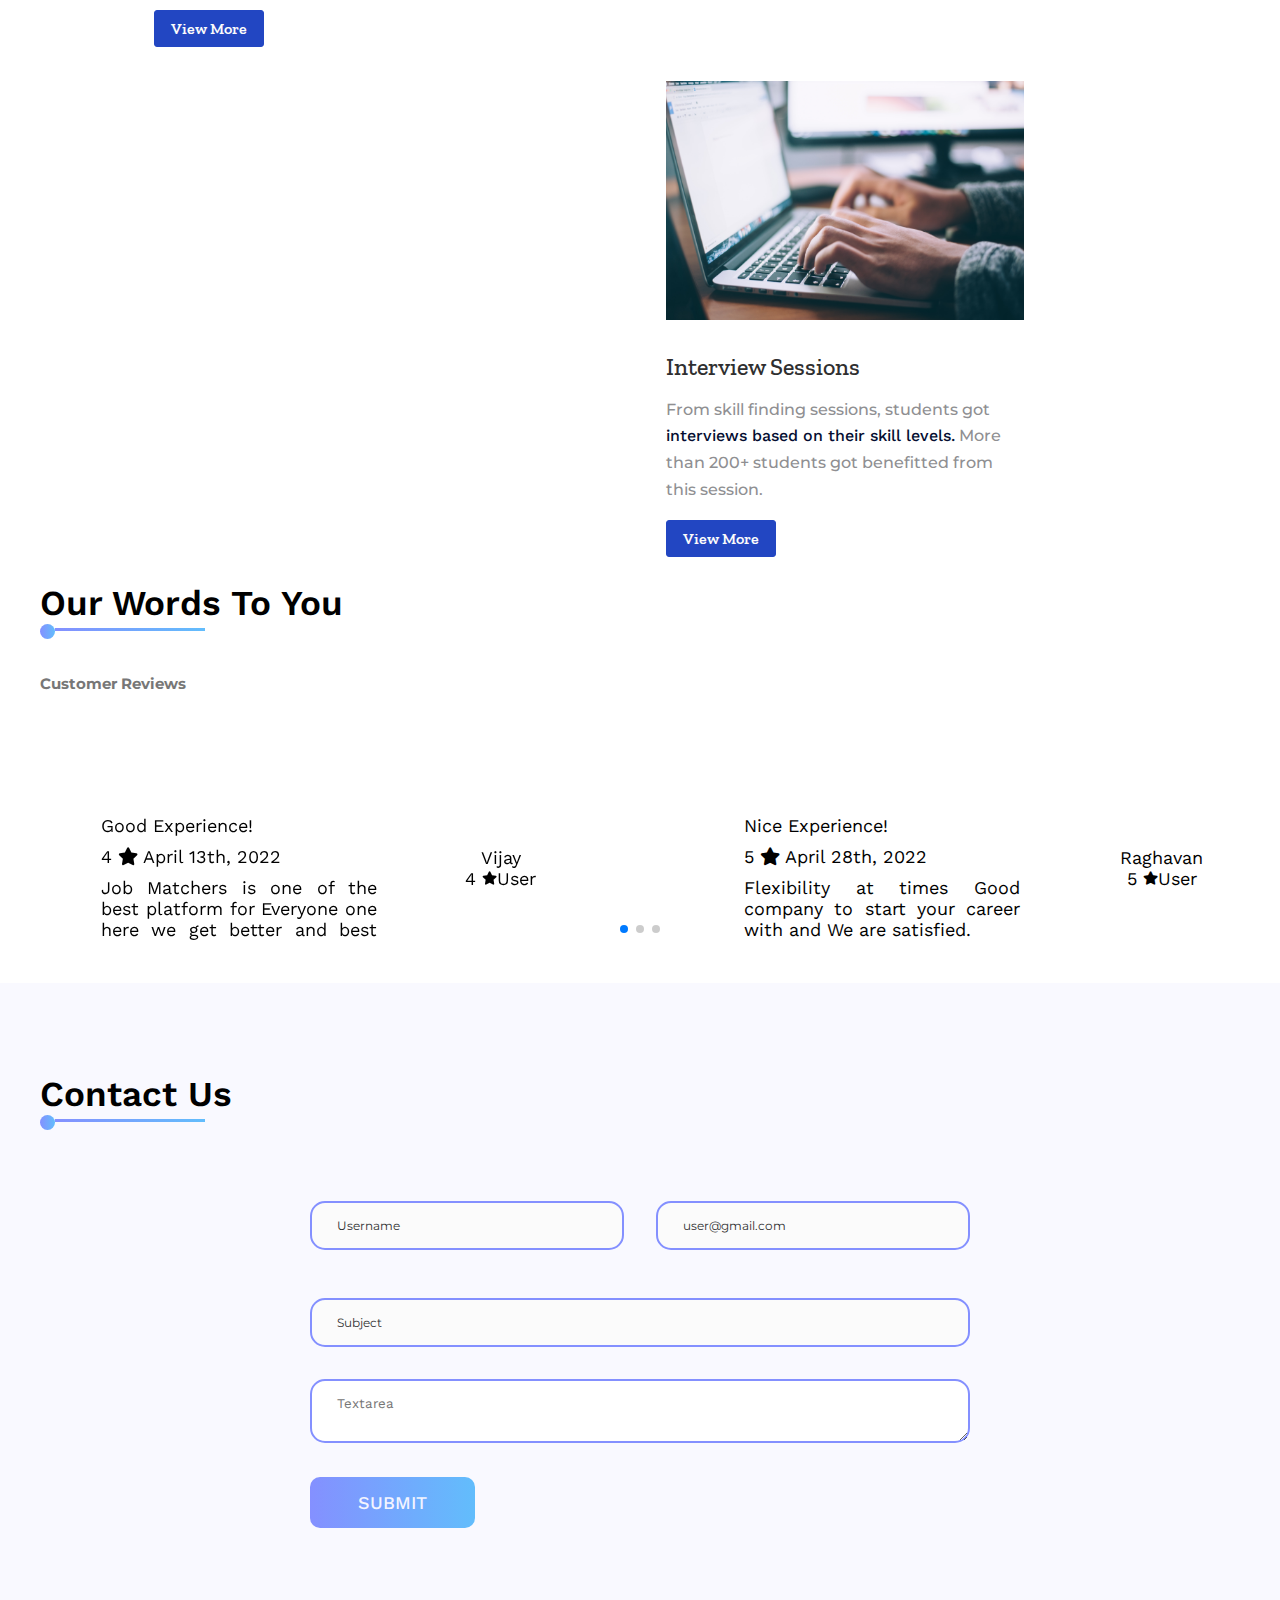
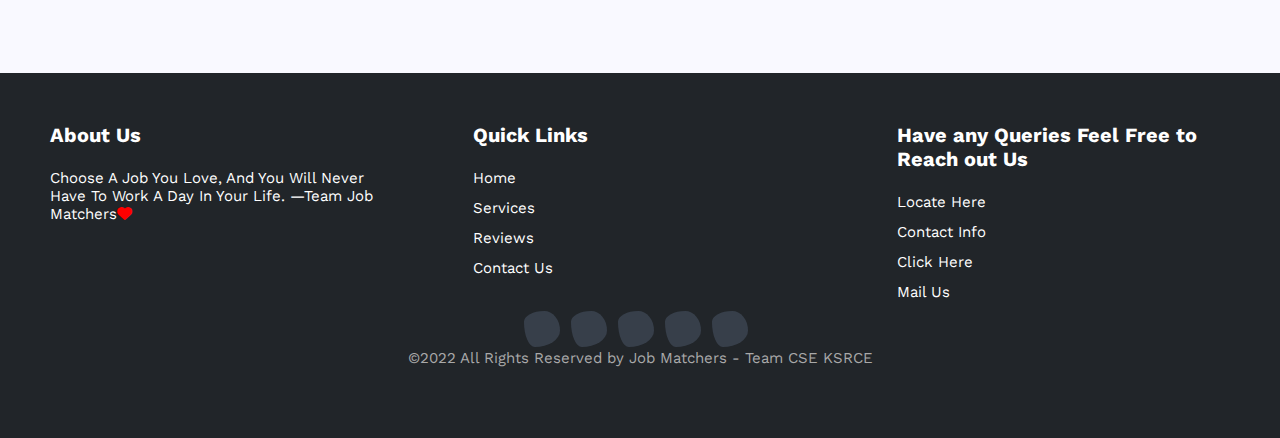
==== commit 3bec87d6: "Update index.html" ====
--- a/index.html
+++ b/index.html
@@ -89,7 +89,7 @@
             </div>
         </div>
         <div class="_hero hero_right">
-            <img src="../static/images/Main_Image.webp" alt="job junction hero image">
+            <img src="images/Main_Image.webp" alt="job junction hero image">
         </div>
     </div>
 
@@ -145,16 +145,16 @@
         <div class="body">
             <div class="content">
                 <div class="content_project">
-                    <img src="../static/images/job.jpg"
-                        alt="Job Junction Skill Finding Sessions">
+                    <img src="images/job.jpg"
+                        alt="Job Matchers Skill Finding Sessions">
                     <h5>Skill Finding Sessions</h5>
                     <p>Event organised by <span style="color: #FFB800;">Job Junction </span> in Karur. More than <span
                             style="color: #FFB800;"> 100+ students participated,</span> and got guidance from us.</p>
                     <button>View More</button>
                 </div>
                 <div class="content_project">
-                    <img src="../static/images/job1.jpg"
-                        alt="Job Junction Interview Sessions">
+                    <img src="images/job1.jpg"
+                        alt="Job Matchers Interview Sessions">
                     <h5>Interview Sessions</h5>
                     <p>From skill finding sessions, students got <span style="color: #040d31;">interviews based on their
                             skill levels.</span> More than 200+ students got benefitted from this session.</p>
@@ -416,4 +416,4 @@
     });
 
   </script>
-</body>+</body>
